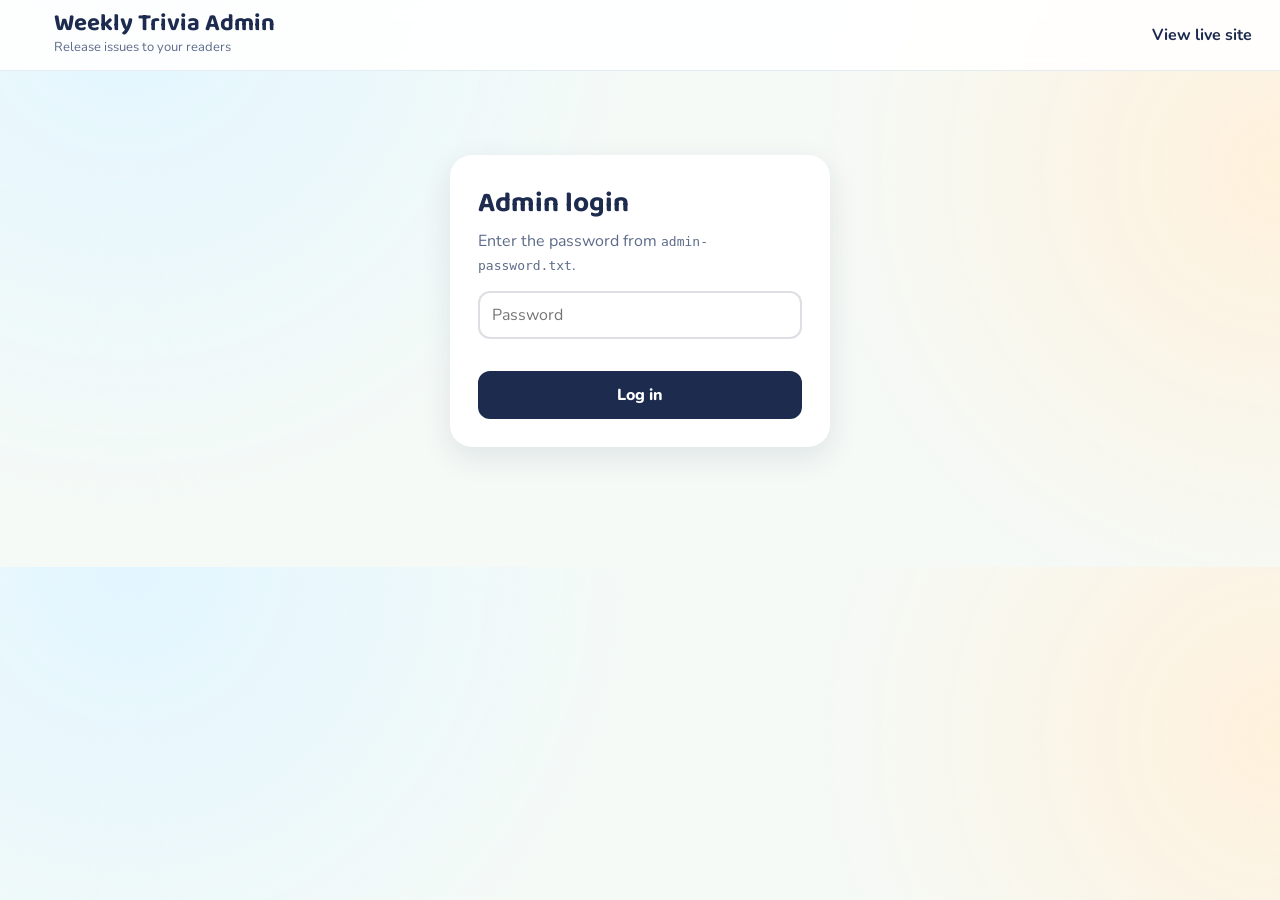
==== admin.html @ d984b7f2 "Add files via upload" ====
<!DOCTYPE html>
<html lang="en">
<head>
  <meta charset="UTF-8" />
  <meta name="viewport" content="width=device-width, initial-scale=1.0" />
  <meta name="robots" content="noindex" />
  <title>Admin | The Weekly Trivia</title>
  <link rel="preconnect" href="https://fonts.googleapis.com" />
  <link href="https://fonts.googleapis.com/css2?family=Baloo+2:wght@600;800&family=Nunito:wght@400;700;800&display=swap" rel="stylesheet" />
  <link rel="stylesheet" href="styles.css" />
  <style>
    .admin { max-width: 980px; margin: 0 auto; padding: 24px 20px 60px; }
    .login { max-width: 380px; margin: 60px auto; background: #fff; padding: 28px; border-radius: 22px; box-shadow: 0 10px 30px rgba(29,43,79,.1); }
    .login h2 { font-size: 28px; }
    .login input { width: 100%; font: inherit; padding: 10px 12px; border-radius: 12px; border: 2px solid rgba(29,43,79,.15); margin: 14px 0 10px; }
    .btn { font: inherit; font-weight: 800; padding: 10px 16px; border-radius: 12px; border: 2px solid var(--ink); background: #fff; color: var(--ink); cursor: pointer; text-decoration: none; display: inline-block; }
    .btn.primary { background: var(--ink); color: #fff; }
    .btn.go { background: #22b573; border-color: #22b573; color: #fff; }
    .btn.warn { border-color: #ef4f5f; color: #ef4f5f; }
    .btn:disabled { opacity: .5; cursor: not-allowed; }
    .err { color: #ef4f5f; font-weight: 700; min-height: 1.4em; margin: 0; }
    .hero-card { background: linear-gradient(135deg, #1d2b4f, #344a85); color: #fff; border-radius: 22px; padding: 24px 26px; display: flex; gap: 20px; align-items: center; flex-wrap: wrap; }
    .hero-card h2 { font-size: 26px; }
    .hero-card p { margin: 4px 0 0; opacity: .9; }
    .hero-card .btn.go { font-size: 18px; padding: 14px 22px; margin-left: auto; }
    .list { display: grid; gap: 12px; margin-top: 24px; }
    .row { display: grid; grid-template-columns: 8px 1fr auto; gap: 16px; align-items: center; background: #fff; border-radius: 16px; padding: 14px 18px 14px 0; box-shadow: 0 4px 14px rgba(29,43,79,.06); overflow: hidden; }
    .row .bar { align-self: stretch; background: var(--c); }
    .row h4 { font-family: "Baloo 2"; font-size: 19px; margin: 0; }
    .row small { color: var(--muted); font-weight: 700; }
    .row .bq { font-size: 13px; color: var(--muted); margin-top: 2px; }
    .row .actions { display: flex; gap: 8px; flex-wrap: wrap; justify-content: flex-end; }
    .row .actions .btn { padding: 7px 12px; font-size: 14px; }
    .chip { display: inline-block; font-size: 12px; font-weight: 800; padding: 2px 10px; border-radius: 999px; margin-left: 8px; vertical-align: middle; }
    .chip.live { background: #22b573; color: #fff; }
    .chip.rel { background: #e6f7ef; color: #16795f; }
    .chip.next { background: #ffd23f; color: var(--ink); }
    .chip.sched { background: #eef1f7; color: var(--muted); }
    .month { font-family: "Baloo 2"; font-size: 22px; margin: 18px 0 -2px; }
    @media (max-width: 640px) { .row { grid-template-columns: 8px 1fr; } .row .actions { grid-column: 2; justify-content: flex-start; } }
  </style>
</head>
<body>
  <header class="masthead">
    <div class="brand">
      <div class="brand-logos">
        <img src="images/fit-logo.png" alt="Fitness In Time" class="logo-fit" onerror="this.remove()" />
        <img src="images/clinical-tower-logo.png" alt="Clinical Tower" class="logo-ct" onerror="this.remove()" />
      </div>
      <div>
        <h1>Weekly Trivia Admin</h1>
        <p>Release issues to your readers</p>
      </div>
    </div>
    <nav><a href="index.html" target="_blank">View live site</a></nav>
    <button id="logout" class="export-btn hidden">Log out</button>
  </header>

  <main class="admin">
    <form id="login" class="login hidden">
      <h2>Admin login</h2>
      <p id="loginHint" style="color:var(--muted);margin:4px 0 0">Enter the password from <code>admin-password.txt</code>.</p>
      <input id="pw" type="password" placeholder="Password" autocomplete="current-password" required />
      <p id="loginErr" class="err"></p>
      <button class="btn primary" style="width:100%">Log in</button>
    </form>

    <section id="panel" class="hidden">
      <div id="hero" class="hero-card"></div>
      <div id="list" class="list"></div>
    </section>
  </main>

  <div id="toast" class="toast"></div>

  <script src="data.js"></script>
  <script src="admin.js"></script>
</body>
</html>
---- styles.css ----
:root {
  --theme: #16a085;
  --ink: #1d2b4f;
  --muted: #5d6b8a;
  --bg: #f5faf7;
  --card: #fff;
  --ok: #22b573;
  --bad: #ef4f5f;
  --radius: 18px;
  --palette-0: #fff2e5; --palette-1: #ffe9ee; --palette-2: #e6f7ef; --palette-3: #e7f2ff;
  --palette-4: #f1eaff; --palette-5: #fff6dd; --palette-6: #eaf8f0; --palette-7: #eef1f7;
}
* { box-sizing: border-box; }
body {
  margin: 0;
  font-family: "Nunito", system-ui, sans-serif;
  color: var(--ink);
  background: radial-gradient(circle at 10% 0%, #e2f6ff 0, transparent 40%),
              radial-gradient(circle at 100% 30%, #fff1dc 0, transparent 35%), var(--bg);
  line-height: 1.5;
}
h1, h2, h3 { font-family: "Baloo 2", sans-serif; margin: 0; }
main { max-width: 1100px; margin: 0 auto; padding: 0 20px 40px; }
.hidden { display: none !important; }

.preview-bar { background: #ffd23f; color: var(--ink); text-align: center; font-weight: 800; font-size: 14px; padding: 8px 16px; }

/* Masthead */
.masthead {
  position: sticky; top: 0; z-index: 10;
  display: flex; align-items: center; gap: 24px; flex-wrap: wrap;
  padding: 12px 28px; background: rgba(255,255,255,.9); backdrop-filter: blur(8px);
  border-bottom: 1px solid #e3ecf3;
}
.brand { display: flex; align-items: center; gap: 12px; margin-right: auto; }
.brand-mark {
  display: grid; place-items: center; width: 46px; height: 46px; border-radius: 14px;
  background: linear-gradient(135deg, var(--theme), #2d6cdf); color: #fff; font-weight: 800; font-size: 18px;
}
.brand-logos { display: flex; align-items: center; gap: 10px; padding-right: 12px; border-right: 2px solid #e3ecf3; }
.brand-logos:empty { display: none; }
.brand-logos .logo-fit { height: 52px; width: 52px; object-fit: contain; }
.brand-logos .logo-ct { height: 50px; max-width: 150px; object-fit: contain; }
.partners {
  display: flex; align-items: center; justify-content: center; gap: 28px; flex-wrap: wrap;
  padding: 18px 20px 26px; background: #fff; border-top: 1px solid #e3ecf3;
  color: var(--muted); font-weight: 800; font-size: 13px; text-transform: uppercase; letter-spacing: .5px;
}
.partners .logo-fit { height: 72px; }
.partners .logo-ct { height: 64px; }
.brand h1 { font-size: 24px; line-height: 1; }
.brand p { margin: 2px 0 0; font-size: 13px; color: var(--muted); }
nav { display: flex; gap: 18px; }
nav a { color: var(--ink); text-decoration: none; font-weight: 700; }
nav a:hover { color: var(--theme); }
.score-pill { background: var(--ink); color: #fff; padding: 6px 14px; border-radius: 999px; font-size: 14px; }

/* Reveal banner */
.reveal-banner {
  margin: 24px 0 0; padding: 22px 26px; border-radius: var(--radius);
  background: linear-gradient(120deg, #1d2b4f, #344a85); color: #fff;
  display: grid; grid-template-columns: auto 1fr; gap: 20px; align-items: center;
  animation: pop .5s ease;
}
.reveal-banner .badge {
  background: #ffd23f; color: var(--ink); font-weight: 800; border-radius: 14px; padding: 10px 14px;
  font-family: "Baloo 2"; text-align: center; line-height: 1.1;
}
.reveal-banner h3 { font-size: 20px; }
.reveal-banner .answer { display: inline-block; margin-top: 6px; background: var(--ok); padding: 3px 12px; border-radius: 999px; font-weight: 800; }
.reveal-banner .verdict { margin-top: 6px; opacity: .9; }

/* Issue hero */
.issue-hero {
  margin-top: 24px; padding: 34px 30px; border-radius: 26px; text-align: center; color: #fff;
  background: linear-gradient(135deg, var(--theme), color-mix(in srgb, var(--theme) 55%, #2d6cdf));
  position: relative; overflow: hidden;
}
.issue-hero::after {
  content: ""; position: absolute; inset: auto -60px -80px auto; width: 240px; height: 240px;
  border-radius: 50%; background: rgba(255,255,255,.12);
}
.issue-tag { background: rgba(255,255,255,.2); padding: 4px 14px; border-radius: 999px; font-weight: 700; font-size: 14px; }
.issue-hero h2 { font-size: clamp(34px, 6vw, 60px); line-height: 1.05; margin-top: 10px; text-shadow: 0 3px 0 rgba(0,0,0,.12); }
.issue-sub { display: inline-block; background: #ffd23f; color: var(--ink); font-weight: 800; padding: 4px 16px; border-radius: 10px; margin: 10px 0 0; }

.section-title { margin: 34px 0 14px; font-size: 16px; color: var(--muted); font-family: "Nunito"; font-weight: 700; }
.section-title span { font-family: "Baloo 2"; font-size: 30px; color: var(--ink); margin-right: 10px; }

/* Facts */
.facts-grid { display: grid; grid-template-columns: repeat(auto-fill, minmax(250px, 1fr)); gap: 18px; }
.fact-card {
  display: flex; flex-direction: column; gap: 12px; padding: 20px; border-radius: var(--radius);
  box-shadow: 0 6px 18px rgba(29,43,79,.08); border: 2px solid transparent; transition: transform .2s, border-color .2s;
}
.fact-card:hover { transform: translateY(-4px) rotate(-.4deg); }
.fact-top { display: flex; justify-content: space-between; align-items: center; gap: 8px; }
.fact-top .label { margin: 0; }
.tag { font-size: 12px; font-weight: 800; color: var(--theme); text-transform: uppercase; letter-spacing: .5px; }
.fact-body { display: flex; align-items: center; gap: 14px; flex: 1; }
.fact-img {
  flex: 0 0 84px; height: 84px; border-radius: 50%; background: rgba(255,255,255,.75);
  display: grid; place-items: center; overflow: hidden; box-shadow: inset 0 0 0 3px rgba(255,255,255,.9);
  transition: transform .3s;
}
.fact-img svg { width: 70px; height: 70px; }
.fact-img img { width: 100%; height: 100%; object-fit: cover; }
.fact-card:hover .fact-img { transform: scale(1.08); }

/* ---- Hover animations for fun-fact illustrations ---- */
.ic, .ic * { transform-box: fill-box; transform-origin: center; }
.fact-card:hover .ic, .fact-card:hover .ic * { animation-iteration-count: infinite; animation-timing-function: ease-in-out; }

/* Whole-illustration motions */
.fact-card:hover .ic-laughter     { animation: laugh .45s infinite; }
.fact-card:hover .ic-heart        { animation: heartbeat 1s infinite; }
.fact-card:hover .ic-walking      { animation: step .6s infinite; }
.fact-card:hover .ic-hydration    { animation: wobble 1.2s infinite; }
.fact-card:hover .ic-strength     { animation: lift .9s infinite; }
.fact-card:hover .ic-sleep        { animation: rock 2s infinite; }
.fact-card:hover .ic-stretching   { animation: sway 1.4s infinite; transform-origin: 50% 100%; }
.fact-card:hover .ic-nuts         { animation: wiggle .5s infinite; }
.fact-card:hover .ic-fruit        { animation: swing 1.2s infinite; transform-origin: 20% 20%; }
.fact-card:hover .ic-vitamins     { animation: hop .7s infinite; }
.fact-card:hover .ic-energy       { animation: zap .6s infinite; }
.fact-card:hover .ic-nature       { animation: sway 2s infinite; transform-origin: 50% 100%; }
.fact-card:hover .ic-breathing    { animation: breathe 2.4s infinite; }
.fact-card:hover .ic-focus        { animation: pulse 1s infinite; }
.fact-card:hover .ic-routine      { animation: ring .35s infinite; }
.fact-card:hover .ic-avocado      { animation: wiggle .7s infinite; }
.fact-card:hover .ic-yogurt       { animation: hop 1s infinite; }
.fact-card:hover .ic-berries      { animation: hop .6s infinite; }
.fact-card:hover .ic-music        { animation: groove .6s infinite; }
.fact-card:hover .ic-meditation   { animation: float 2.4s infinite; }
.fact-card:hover .ic-temperature  { animation: shiver .15s infinite; }
.fact-card:hover .ic-dreams       { animation: float 2s infinite; }
.fact-card:hover .ic-memory       { animation: pulse 1.2s infinite; }
.fact-card:hover .ic-salt         { animation: shake-salt .5s infinite; transform-origin: 50% 20%; }
.fact-card:hover .ic-fish         { animation: swim .8s infinite; }
.fact-card:hover .ic-broccoli     { animation: hop .7s infinite; }
.fact-card:hover .ic-bottle       { animation: slosh .8s infinite; transform-origin: 50% 100%; }
.fact-card:hover .ic-orange       { animation: roll 1.6s infinite; }
.fact-card:hover .ic-snowflake    { animation: spin 3s linear infinite; }
.fact-card:hover .ic-eye          { animation: blink 2s infinite; }
.fact-card:hover .ic-carrot       { animation: wiggle .6s infinite; }
.fact-card:hover .ic-gift         { animation: gift-jump .8s infinite; }
.fact-card:hover .ic-calendar     { animation: hop 1s infinite; }
.fact-card:hover .ic-default      { animation: glow 1s infinite; }

/* Moving parts */
.fact-card:hover .ic-laughter path[fill="#5ec5ff"]   { animation: tear .9s infinite; }
.fact-card:hover .ic-hydration path[fill="#2d8fdf"]  { animation: drip 1.2s infinite; }
.fact-card:hover .ic-sleep text                      { animation: zfloat 1.8s infinite; }
.fact-card:hover .ic-sleep text:nth-of-type(2)       { animation-delay: .3s; }
.fact-card:hover .ic-sleep text:nth-of-type(3)       { animation-delay: .6s; }
.fact-card:hover .ic-naps text                       { animation: zfloat 1.8s infinite; }
.fact-card:hover .ic-movement path[stroke="#ef4f5f"] { animation: spin 1.5s linear infinite; transform-origin: 0% 100%; }
.fact-card:hover .ic-gratitude path[fill="#ef4f5f"],
.fact-card:hover .ic-friends path[fill="#ef4f5f"]    { animation: heartbeat .9s infinite; }
.fact-card:hover .ic-screens path[stroke="#2d6cdf"]  { animation: blinkrays .6s infinite; }
.fact-card:hover .ic-popcorn > g:first-of-type circle { animation: pop .5s infinite; }
.fact-card:hover .ic-popcorn > g:first-of-type circle:nth-child(2n) { animation-delay: .25s; }
.fact-card:hover .ic-music path[stroke="#ef4f5f"],
.fact-card:hover .ic-music circle[fill="#ef4f5f"]    { animation: notes .8s infinite; }
.fact-card:hover .ic-sunlight circle                 { animation: rise 2s infinite; }
.fact-card:hover .ic-sunlight > g                    { animation: blinkrays 1s infinite; }
.fact-card:hover .ic-caffeine path:first-of-type,
.fact-card:hover .ic-tea path:first-of-type          { animation: steam 1.4s infinite; }
.fact-card:hover .ic-bath > g,
.fact-card:hover .ic-soap > g                        { animation: bubbles 1.6s infinite; }
.fact-card:hover .ic-dreams path[fill="#ffd23f"],
.fact-card:hover .ic-memory path[fill="#ffd23f"],
.fact-card:hover .ic-sugar path[fill="#ffd23f"]      { animation: twinkle 1s infinite; }
.fact-card:hover .ic-calendar path[stroke="#22b573"] { animation: pop .8s infinite; }
.fact-card:hover .ic-yogurt path[stroke="#8a94a8"],
.fact-card:hover .ic-yogurt ellipse                  { animation: dip 1s infinite; }

@keyframes laugh { 0%,100% { transform: rotate(0) translateY(0); } 25% { transform: rotate(-9deg) translateY(-3px); } 75% { transform: rotate(9deg) translateY(-3px); } }
@keyframes tear { 0% { transform: translateY(0); opacity: 1; } 100% { transform: translateY(14px); opacity: 0; } }
@keyframes heartbeat { 0%,100% { transform: scale(1); } 15% { transform: scale(1.18); } 30% { transform: scale(1); } 45% { transform: scale(1.12); } }
@keyframes step { 0%,100% { transform: rotate(0) translateY(0); } 50% { transform: rotate(-10deg) translateY(-6px); } }
@keyframes wobble { 0%,100% { transform: rotate(0); } 25% { transform: rotate(-6deg); } 75% { transform: rotate(6deg); } }
@keyframes drip { 0% { transform: translateY(-4px); opacity: 0; } 30% { opacity: 1; } 100% { transform: translateY(10px); opacity: 0; } }
@keyframes lift { 0%,100% { transform: translateY(6px); } 50% { transform: translateY(-8px); } }
@keyframes rock { 0%,100% { transform: rotate(-10deg); } 50% { transform: rotate(10deg); } }
@keyframes zfloat { 0% { transform: translate(0, 4px); opacity: 0; } 40% { opacity: 1; } 100% { transform: translate(6px, -10px); opacity: 0; } }
@keyframes sway { 0%,100% { transform: rotate(-8deg); } 50% { transform: rotate(8deg); } }
@keyframes wiggle { 0%,100% { transform: rotate(0); } 25% { transform: rotate(-12deg); } 75% { transform: rotate(12deg); } }
@keyframes swing { 0%,100% { transform: rotate(-10deg); } 50% { transform: rotate(10deg); } }
@keyframes hop { 0%,100% { transform: translateY(0) scale(1, 1); } 40% { transform: translateY(-9px) scale(.96, 1.04); } 80% { transform: translateY(0) scale(1.05, .95); } }
@keyframes zap { 0%,100% { transform: scale(1); opacity: 1; } 50% { transform: scale(1.15); opacity: .6; } }
@keyframes breathe { 0%,100% { transform: scale(.92); } 50% { transform: scale(1.08); } }
@keyframes pulse { 0%,100% { transform: scale(1); } 50% { transform: scale(1.12); } }
@keyframes ring { 0%,100% { transform: rotate(-8deg); } 50% { transform: rotate(8deg); } }
@keyframes groove { 0%,100% { transform: rotate(-6deg) translateY(0); } 50% { transform: rotate(6deg) translateY(-3px); } }
@keyframes notes { 0%,100% { transform: translateY(0); } 50% { transform: translateY(-5px); } }
@keyframes float { 0%,100% { transform: translateY(3px); } 50% { transform: translateY(-6px); } }
@keyframes shiver { 0%,100% { transform: translateX(-1.5px); } 50% { transform: translateX(1.5px); } }
@keyframes shake-salt { 0%,100% { transform: rotate(150deg); } 50% { transform: rotate(170deg); } }
@keyframes swim { 0%,100% { transform: translateX(-4px) rotate(-5deg); } 50% { transform: translateX(4px) rotate(5deg); } }
@keyframes slosh { 0%,100% { transform: rotate(-12deg); } 50% { transform: rotate(12deg); } }
@keyframes roll { 0% { transform: translateX(-6px) rotate(0); } 50% { transform: translateX(6px) rotate(180deg); } 100% { transform: translateX(-6px) rotate(360deg); } }
@keyframes spin { to { transform: rotate(360deg); } }
@keyframes blink { 0%,40%,50%,100% { transform: scaleY(1); } 45% { transform: scaleY(.1); } }
@keyframes gift-jump { 0%,100% { transform: translateY(0) rotate(0); } 30% { transform: translateY(-8px) rotate(-8deg); } 60% { transform: translateY(-4px) rotate(8deg); } }
@keyframes glow { 0%,100% { filter: drop-shadow(0 0 0 #ffd23f); } 50% { filter: drop-shadow(0 0 8px #ffd23f); } }
@keyframes blinkrays { 0%,100% { opacity: 1; } 50% { opacity: .2; } }
@keyframes pop { 0%,100% { transform: scale(1); } 50% { transform: scale(1.3) translateY(-3px); } }
@keyframes rise { 0%,100% { transform: translateY(6px); } 50% { transform: translateY(-4px); } }
@keyframes steam { 0% { transform: translateY(4px); opacity: 0; } 50% { opacity: 1; } 100% { transform: translateY(-8px); opacity: 0; } }
@keyframes bubbles { 0% { transform: translateY(4px) scale(.9); opacity: .4; } 50% { opacity: 1; } 100% { transform: translateY(-8px) scale(1.05); opacity: .4; } }
@keyframes twinkle { 0%,100% { transform: scale(1) rotate(0); opacity: 1; } 50% { transform: scale(1.4) rotate(45deg); opacity: .6; } }
@keyframes dip { 0%,100% { transform: translateY(0); } 50% { transform: translateY(6px); } }

@media (prefers-reduced-motion: reduce) {
  .fact-card:hover .ic, .fact-card:hover .ic * { animation: none !important; }
}
.fact-card p { margin: 0; font-size: 16px; flex: 1; }
.fact-card p b { color: var(--theme); }
.options { display: grid; gap: 8px; margin-top: auto; }
.opt {
  font: inherit; font-weight: 700; text-align: left; padding: 8px 12px; border-radius: 12px;
  border: 2px solid rgba(29,43,79,.12); background: #fff; cursor: pointer; transition: .15s;
}
.opt:hover:not(:disabled) { border-color: var(--theme); transform: translateX(3px); }
.opt:disabled { cursor: default; }
.opt.correct { background: var(--ok); color: #fff; border-color: var(--ok); }
.opt.wrong { background: var(--bad); color: #fff; border-color: var(--bad); }
.label {
  align-self: flex-start; background: var(--bad); color: #fff; font-weight: 800; font-size: 13px;
  padding: 3px 12px; border-radius: 8px; margin-bottom: 10px;
}

/* Bonus */
.bonus {
  margin-top: 34px; padding: 26px; border-radius: 24px; background: #fff;
  border: 3px dashed #ffd23f; display: grid; grid-template-columns: 1fr 1fr; gap: 24px; align-items: center;
}
.bonus.spotlight { animation: spotlight 1s ease 3; }
@keyframes spotlight { 50% { box-shadow: 0 0 0 10px rgba(255,210,63,.6); transform: scale(1.01); } }
.bonus .bonus-head { display: inline-block; background: #ffd23f; font-family: "Baloo 2"; font-weight: 800; font-size: 24px; padding: 2px 16px; border-radius: 10px; }
.bonus h3 { font-size: 24px; margin-top: 12px; }
.bonus p { color: var(--muted); margin: 6px 0 0; }
.bonus .options { grid-template-columns: 1fr 1fr; }
.bonus .opt.picked { background: var(--ink); color: #fff; border-color: var(--ink); }
.lock-note { grid-column: 1 / -1; margin: 0; font-weight: 700; color: var(--theme) !important; }
.countdown { display: flex; gap: 10px; margin-top: 14px; }
.countdown div { background: var(--ink); color: #fff; border-radius: 12px; padding: 6px 10px; text-align: center; min-width: 58px; }
.countdown b { display: block; font-family: "Baloo 2"; font-size: 22px; line-height: 1; }
.countdown small { font-size: 11px; opacity: .8; }

.quote {
  margin: 34px auto 0; max-width: 760px; background: var(--ink); color: #fff; text-align: center;
  font-size: clamp(18px, 2.4vw, 24px); font-weight: 800; font-style: italic; padding: 22px 30px; border-radius: 20px;
}

/* Next up */
.next-up {
  margin-top: 34px; padding: 22px 26px; border-radius: var(--radius); background: #fff;
  display: flex; align-items: center; gap: 18px; flex-wrap: wrap; box-shadow: 0 6px 18px rgba(29,43,79,.06);
}
.next-up h3 { font-size: 22px; }
.next-up p { margin: 0; color: var(--muted); }
.next-up .lock { font-family: "Baloo 2"; font-weight: 800; background: #eef1f7; padding: 10px 16px; border-radius: 14px; }

/* Archive */
.archive-list { display: grid; grid-template-columns: repeat(auto-fill, minmax(230px, 1fr)); gap: 16px; }
.archive-item {
  text-align: left; font: inherit; border: 0; cursor: pointer; padding: 18px; border-radius: var(--radius);
  background: #fff; box-shadow: 0 6px 18px rgba(29,43,79,.06); border-top: 6px solid var(--c); transition: .2s;
}
.archive-item:hover { transform: translateY(-3px); }
.archive-item.active { outline: 3px solid var(--c); }
.archive-item small { color: var(--muted); font-weight: 700; }
.archive-item h4 { font-family: "Baloo 2"; font-size: 20px; margin: 4px 0; }
.archive-item .meta { font-size: 14px; color: var(--muted); }

/* Footer tips */
.tips {
  display: flex; justify-content: center; gap: 12px; flex-wrap: wrap; padding: 26px 20px;
  background: #e6f7ef; border-top: 1px solid #d3ecdf;
}
.tips span { background: #fff; padding: 8px 16px; border-radius: 999px; font-weight: 800; font-size: 14px; }

.toast {
  position: fixed; bottom: 24px; left: 50%; transform: translate(-50%, 120px);
  background: var(--ink); color: #fff; padding: 12px 22px; border-radius: 14px; font-weight: 800;
  transition: transform .3s; z-index: 50;
}
.toast.show { transform: translate(-50%, 0); }

/* Export */
.export-btn {
  font: inherit; font-weight: 800; font-size: 14px; cursor: pointer; padding: 7px 14px; border-radius: 999px;
  background: #ffd23f; color: var(--ink); border: 0; transition: .15s;
}
.export-btn:hover { transform: translateY(-1px); box-shadow: 0 4px 10px rgba(0,0,0,.12); }
.export-dialog {
  width: min(920px, 94vw); max-height: 90vh; padding: 0; border: 0; border-radius: 22px; color: var(--ink);
  box-shadow: 0 20px 60px rgba(0,0,0,.3);
}
.export-dialog::backdrop { background: rgba(29,43,79,.55); backdrop-filter: blur(3px); }
.exp-head { display: flex; justify-content: space-between; align-items: center; padding: 16px 22px; border-bottom: 1px solid #e3ecf3; }
.exp-head h3 { font-size: 22px; }
.exp-close { border: 0; background: none; font-size: 28px; cursor: pointer; color: var(--muted); line-height: 1; }
.exp-body { display: grid; grid-template-columns: 300px 1fr; gap: 22px; padding: 20px 22px; }
.exp-label { display: block; font-weight: 800; margin: 0 0 6px; }
.exp-seg { display: flex; gap: 8px; }
.exp-seg label { flex: 1; }
.exp-seg input { display: none; }
.exp-seg span {
  display: block; text-align: center; padding: 8px; border-radius: 12px; font-weight: 800; cursor: pointer;
  border: 2px solid rgba(29,43,79,.15);
}
.exp-seg input:checked + span { background: var(--theme); border-color: var(--theme); color: #fff; }
#expRes { width: 100%; font: inherit; font-weight: 700; padding: 8px 10px; border-radius: 12px; border: 2px solid rgba(29,43,79,.15); }
.exp-hint { font-size: 12.5px; color: var(--muted); margin: 6px 0 18px; }
.exp-info { font-weight: 800; color: var(--theme); margin: 0 0 10px; min-height: 1.5em; }
.exp-actions { display: flex; gap: 8px; flex-wrap: wrap; }
.exp-actions button {
  flex: 1 1 auto; white-space: nowrap; font: inherit; font-weight: 800; padding: 9px 12px; border-radius: 12px; cursor: pointer;
  border: 2px solid var(--ink); background: #fff; color: var(--ink);
}
.exp-actions button.primary { background: var(--ink); color: #fff; }
.exp-actions button:disabled { opacity: .5; cursor: wait; }
.exp-link { display: block; font-size: 12.5px; font-weight: 700; color: var(--theme); word-break: break-all; }
.exp-warn { font-size: 12.5px; background: #fff6dd; border-left: 4px solid #ffd23f; padding: 8px 10px; border-radius: 8px; margin: 0; }
.exp-preview {
  background: #eef1f7; border-radius: 16px; padding: 14px; overflow: auto; max-height: calc(90vh - 120px);
  display: flex; justify-content: center; align-items: flex-start;
}
.exp-preview img { width: 100%; max-width: 420px; border-radius: 8px; box-shadow: 0 6px 18px rgba(0,0,0,.12); }

.confetti { position: fixed; top: -10px; width: 10px; height: 14px; z-index: 40; pointer-events: none; animation: fall linear forwards; }
@keyframes fall { to { transform: translateY(105vh) rotate(720deg); } }
@keyframes pop { from { transform: scale(.96); opacity: 0; } }

@media (max-width: 720px) {
  .bonus { grid-template-columns: 1fr; }
  nav { display: none; }
  .reveal-banner { grid-template-columns: 1fr; }
  .exp-body { grid-template-columns: 1fr; }
  .brand-logos .logo-ct { display: none; }
}
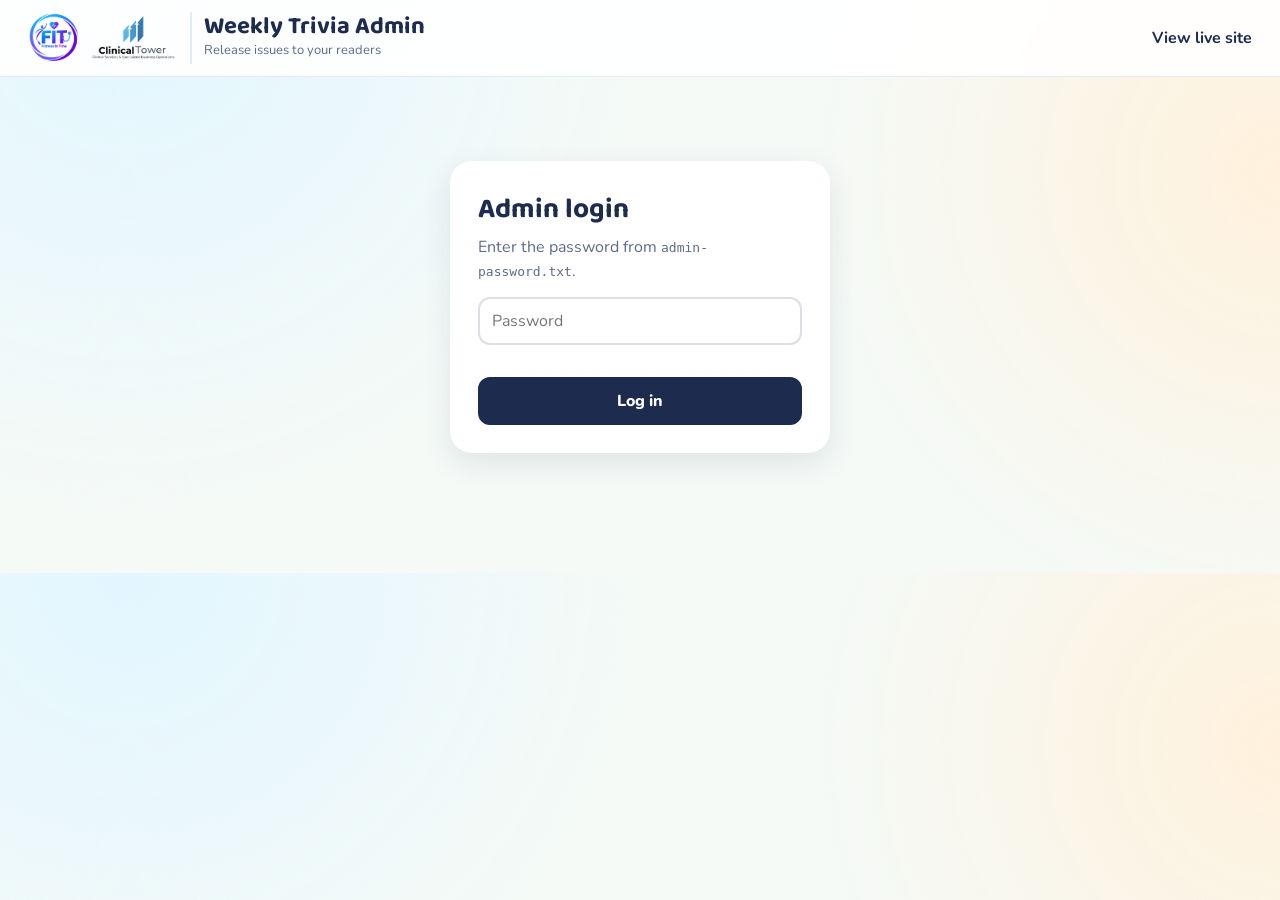
==== commit 203bce85: "Add files via upload" ====
--- a/admin.html
+++ b/admin.html
@@ -37,6 +37,42 @@
     .chip.next { background: #ffd23f; color: var(--ink); }
     .chip.sched { background: #eef1f7; color: var(--muted); }
     .month { font-family: "Baloo 2"; font-size: 22px; margin: 18px 0 -2px; }
+    .hero-actions { display: flex; gap: 10px; flex-wrap: wrap; margin-left: auto; align-items: center; }
+    .hero-card .btn.ghost { background: transparent; color: #fff; border-color: #fff; }
+    .row .actions .btn.icon { width: 36px; padding: 7px 0; text-align: center; font-size: 16px; line-height: 1; }
+    .add-issue { margin-top: 10px; border-style: dashed; padding: 14px; font-size: 16px; }
+    .add-issue:hover { background: #fff; border-color: #22b573; color: #22b573; }
+
+    /* Editor */
+    .edit-dlg { width: min(900px, 96vw); max-height: 92vh; padding: 0; border: 0; border-radius: 22px; color: var(--ink); box-shadow: 0 20px 60px rgba(0,0,0,.3); }
+    .edit-dlg::backdrop { background: rgba(29,43,79,.55); backdrop-filter: blur(3px); }
+    .edit-dlg form { display: flex; flex-direction: column; max-height: 92vh; }
+    .ed-head, .ed-foot { display: flex; align-items: center; gap: 10px; padding: 14px 22px; border-bottom: 1px solid #e3ecf3; }
+    .ed-foot { border-bottom: 0; border-top: 1px solid #e3ecf3; justify-content: flex-end; }
+    .ed-head h3 { font-size: 22px; margin-right: auto; }
+    .ed-body { overflow: auto; padding: 18px 22px; }
+    .ed-body h4 { font-family: "Baloo 2"; font-size: 19px; margin: 20px 0 8px; }
+    .ed-body h4:first-child { margin-top: 0; }
+    .ed-grid { display: grid; grid-template-columns: 1fr 1fr; gap: 12px; }
+    .ed-grid .full { grid-column: 1 / -1; }
+    .ed-body label { display: block; font-weight: 800; font-size: 13px; }
+    .ed-body input, .ed-body select, .ed-body textarea { width: 100%; font: inherit; font-size: 14px; padding: 8px 10px; border-radius: 10px; border: 2px solid rgba(29,43,79,.15); margin-top: 4px; background: #fff; }
+    .ed-body input[type=color] { height: 40px; padding: 2px; }
+    .ed-body input:disabled { background: #eef1f7; color: var(--muted); }
+    .ed-body textarea { resize: vertical; }
+    .ed-hint { font-size: 12.5px; color: var(--muted); margin: 0 0 8px; }
+    .fact-row { display: grid; grid-template-columns: 26px 56px 1fr; gap: 10px; align-items: center; padding: 10px; border-radius: 14px; background: #f5f8fc; margin-bottom: 8px; }
+    .fr-num { font-family: "Baloo 2"; font-weight: 800; color: var(--muted); }
+    .fr-icon { width: 56px; height: 56px; border-radius: 50%; background: #fff; display: grid; place-items: center; }
+    .fr-icon svg { width: 44px; height: 44px; }
+    .fr-top { display: grid; grid-template-columns: 1fr 1fr; gap: 8px; }
+    .fr-top input, .fr-top select { margin-top: 0; }
+    .opt-grid { display: grid; grid-template-columns: 1fr 1fr; gap: 8px; }
+    .opt-grid label { display: flex; align-items: center; gap: 8px; font-weight: 700; }
+    .opt-grid input[type=radio] { width: auto; margin: 0; accent-color: #22b573; }
+    .opt-grid input[type=text] { margin: 0; }
+    .rel-note { background: #fff6dd; border-left: 4px solid #ffd23f; padding: 8px 12px; border-radius: 8px; font-size: 13px; margin: 0 0 14px; }
+    @media (max-width: 640px) { .ed-grid, .fr-top, .opt-grid { grid-template-columns: 1fr; } .fact-row { grid-template-columns: 1fr; } }
     @media (max-width: 640px) { .row { grid-template-columns: 8px 1fr; } .row .actions { grid-column: 2; justify-content: flex-start; } }
   </style>
 </head>
@@ -71,9 +107,55 @@
     </section>
   </main>
 
+  <dialog id="editDlg" class="edit-dlg">
+    <form id="editForm" novalidate>
+      <div class="ed-head">
+        <h3 id="edTitleBar">Edit issue</h3>
+        <button type="button" id="edClose" class="exp-close" aria-label="Close">&times;</button>
+      </div>
+      <div class="ed-body">
+        <p id="edReleasedNote" class="rel-note hidden">This issue is already released. Changes will show to readers right away. The date can't be changed.</p>
+
+        <h4>Issue details</h4>
+        <div class="ed-grid">
+          <label class="full">Title<input name="etitle" required maxlength="60" placeholder="e.g. Heart Health" /></label>
+          <label>Subtitle<input name="esub" maxlength="60" placeholder="e.g. Love Your Heart!" /></label>
+          <label>Planned date<input name="edate" type="date" required /></label>
+          <label>Theme color<input name="etheme" type="color" /></label>
+          <label>Quote<input name="equote" maxlength="160" placeholder="Inspirational quote" /></label>
+        </div>
+
+        <h4>Fun facts (up to 8)</h4>
+        <p class="ed-hint">The picture is chosen automatically from the topic, or pick one from the list. Wrap words in <code>&lt;b&gt;...&lt;/b&gt;</code> to highlight them.</p>
+        <div id="edFacts"></div>
+
+        <h4>Bonus Trivia</h4>
+        <div class="ed-grid">
+          <label class="full">Question<input name="bq" required maxlength="160" /></label>
+          <div class="full">
+            <p class="ed-hint" style="margin:0 0 6px"><b>Choices:</b> select the circle next to the correct answer.</p>
+            <div class="opt-grid">
+              <label><input type="radio" name="banswer" value="0" /> A <input type="text" name="bo0" required maxlength="40" /></label>
+              <label><input type="radio" name="banswer" value="1" /> B <input type="text" name="bo1" required maxlength="40" /></label>
+              <label><input type="radio" name="banswer" value="2" /> C <input type="text" name="bo2" required maxlength="40" /></label>
+              <label><input type="radio" name="banswer" value="3" /> D <input type="text" name="bo3" required maxlength="40" /></label>
+            </div>
+          </div>
+          <label class="full">Explanation (shown when the answer is revealed)<input name="bexplain" maxlength="200" /></label>
+        </div>
+      </div>
+      <div class="ed-foot">
+        <p id="edErr" class="err" style="margin-right:auto"></p>
+        <button type="button" class="btn" id="edCancel">Cancel</button>
+        <button type="submit" class="btn primary" id="edSave">Save</button>
+      </div>
+    </form>
+  </dialog>
+
   <div id="toast" class="toast"></div>
 
   <script src="data.js"></script>
+  <script src="icons.js"></script>
   <script src="admin.js"></script>
 </body>
 </html>
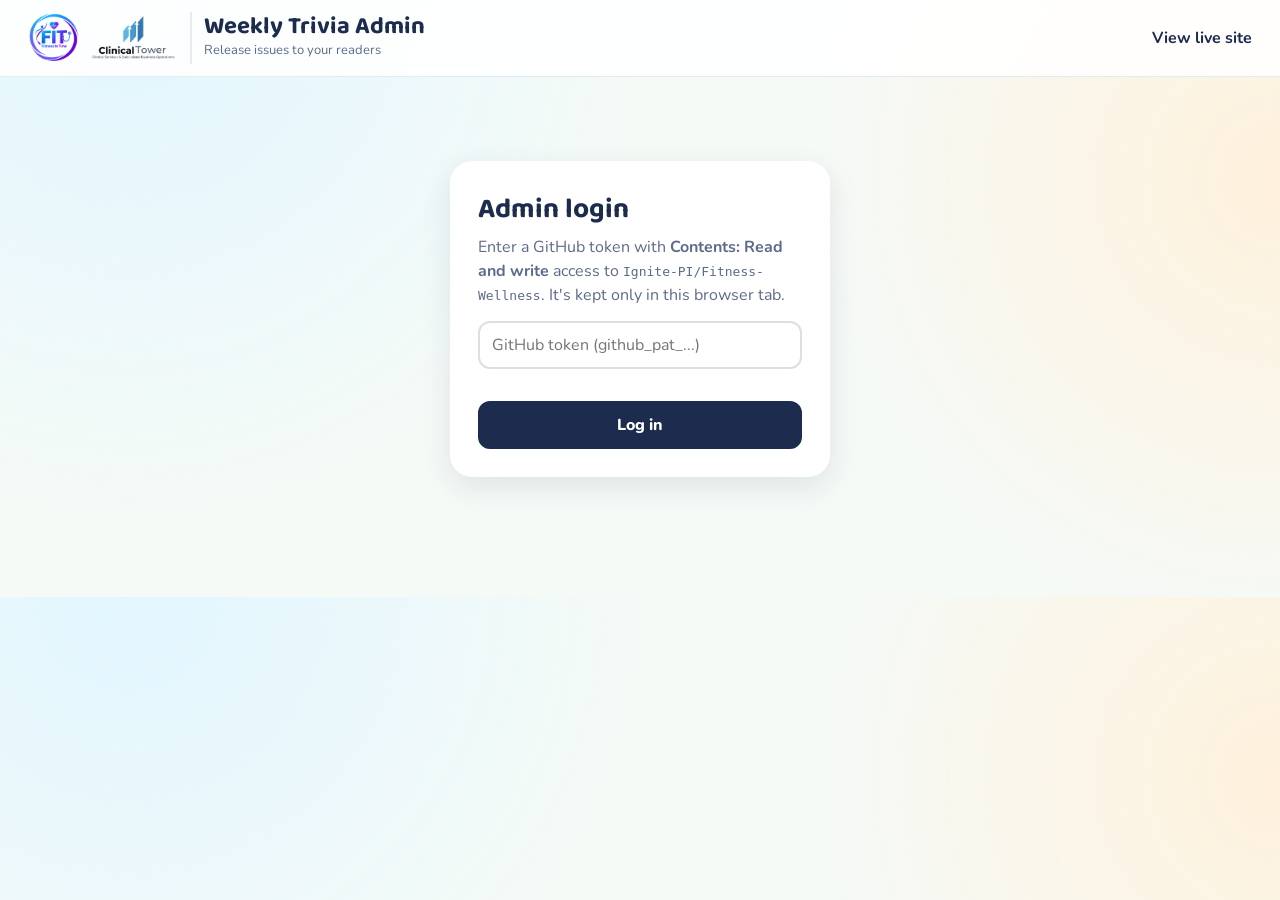
==== commit 00f636dd: "Add files via upload" ====
--- a/admin.html
+++ b/admin.html
@@ -7,7 +7,7 @@
   <title>Admin | The Weekly Trivia</title>
   <link rel="preconnect" href="https://fonts.googleapis.com" />
   <link href="https://fonts.googleapis.com/css2?family=Baloo+2:wght@600;800&family=Nunito:wght@400;700;800&display=swap" rel="stylesheet" />
-  <link rel="stylesheet" href="styles.css" />
+  <link rel="stylesheet" href="styles.css?v=20261029" />
   <style>
     .admin { max-width: 980px; margin: 0 auto; padding: 24px 20px 60px; }
     .login { max-width: 380px; margin: 60px auto; background: #fff; padding: 28px; border-radius: 22px; box-shadow: 0 10px 30px rgba(29,43,79,.1); }
@@ -42,6 +42,79 @@
     .row .actions .btn.icon { width: 36px; padding: 7px 0; text-align: center; font-size: 16px; line-height: 1; }
     .add-issue { margin-top: 10px; border-style: dashed; padding: 14px; font-size: 16px; }
     .add-issue:hover { background: #fff; border-color: #22b573; color: #22b573; }
+
+    /* Results */
+    .ok { color: #16955f; }
+    .bad { color: #e0435a; }
+    .res-top { display: flex; align-items: center; gap: 12px; flex-wrap: wrap; margin-top: 16px; padding: 14px 18px; background: #fff; border-radius: 16px; box-shadow: 0 4px 14px rgba(29,43,79,.06); font-size: 14px; }
+    .res-top > div:first-child { flex: 1; min-width: 240px; }
+    .res-actions { display: flex; gap: 8px; flex-wrap: wrap; }
+    .res-actions .btn { padding: 7px 12px; font-size: 14px; }
+    .btn.res { border-color: #2d6cdf; color: #2d6cdf; }
+    .stats { display: flex; gap: 12px; margin-top: 4px; font-size: 13px; font-weight: 800; color: var(--ink); }
+    .chip.wrong { background: #ffe9ee; color: #e0435a; margin: 0; }
+    .res-table .chip { margin: 0; }
+    .res-q { font-family: "Baloo 2"; font-size: 20px; margin: 0 0 14px; }
+    .res-cards { display: grid; grid-template-columns: repeat(3, 1fr); gap: 12px; }
+    .res-cards div { background: #f5f8fc; border-radius: 14px; padding: 14px; text-align: center; }
+    .res-cards b { display: block; font-family: "Baloo 2"; font-size: 34px; line-height: 1; }
+    .res-cards span { font-size: 13px; font-weight: 800; color: var(--muted); }
+    .res-cards .ok b { color: #16955f; } .res-cards .bad b { color: #e0435a; }
+    .res-bars { display: grid; gap: 8px; margin: 18px 0; }
+    .res-bar { display: grid; grid-template-columns: 200px 1fr 40px; gap: 10px; align-items: center; font-weight: 700; font-size: 14px; }
+    .res-bar .track { height: 14px; background: #eef1f7; border-radius: 99px; overflow: hidden; }
+    .res-bar .track span { display: block; height: 100%; background: #9aa6bf; border-radius: 99px; }
+    .res-bar.right .track span { background: #22b573; }
+    .res-bar.right .lbl { color: #16955f; }
+    .res-bar .num { text-align: right; font-weight: 800; }
+    .res-table { width: 100%; border-collapse: collapse; font-size: 14px; }
+    .res-table th { text-align: left; color: var(--muted); font-size: 12px; text-transform: uppercase; padding: 8px; border-bottom: 2px solid #e3ecf3; }
+    .res-table td { padding: 8px; border-bottom: 1px solid #eef1f7; }
+    @media (max-width: 640px) { .res-bar { grid-template-columns: 1fr 40px; } .res-bar .track { grid-column: 1 / -1; grid-row: 2; } }
+
+    /* Tabs */
+    .tabs { display: flex; gap: 8px; margin-bottom: 16px; }
+    .tab { font: inherit; font-weight: 800; font-size: 16px; padding: 10px 20px; border-radius: 999px; border: 2px solid var(--ink); background: #fff; color: var(--ink); cursor: pointer; }
+    .tab.active { background: var(--ink); color: #fff; }
+
+    /* Newsletter editor */
+    .nle-dlg { width: min(980px, 96vw); }
+    .nle-check { display: flex !important; align-items: center; gap: 8px; font-weight: 700 !important; }
+    .nle-check input { width: auto !important; margin: 0 !important; }
+    .nle-cover { display: flex; align-items: center; gap: 12px; flex-wrap: wrap; }
+    .nle-cover img { width: 260px; height: 110px; object-fit: cover; border-radius: 12px; }
+    .nle-sections { display: grid; gap: 6px; }
+    .nle-sec { display: flex; justify-content: space-between; align-items: center; background: #f5f8fc; border-radius: 12px; padding: 6px 10px; }
+    .nle-sec .btn.icon, .nle-tools .btn.icon, .nle-card-head .btn.icon { width: 32px; padding: 5px 0; text-align: center; font-size: 15px; line-height: 1; }
+    .nle-card { background: #f5f8fc; border-radius: 14px; padding: 12px 14px; margin-bottom: 10px; }
+    .nle-card > label { margin-top: 8px; }
+    .nle-card-head { display: flex; justify-content: space-between; align-items: center; }
+    .nle-card-head span { display: flex; gap: 6px; }
+    .nle-photos { display: grid; grid-template-columns: repeat(auto-fill, minmax(150px, 1fr)); gap: 10px; margin-top: 6px; }
+    .nle-photo { background: #fff; border-radius: 12px; padding: 6px; display: grid; gap: 6px; }
+    .nle-photo img { width: 100%; aspect-ratio: 4 / 3; object-fit: cover; border-radius: 8px; }
+    .nle-photo input { margin: 0 !important; font-size: 12px !important; padding: 5px 8px !important; }
+    .nle-tools { display: flex; gap: 4px; justify-content: center; }
+    .nle-add-photo { display: grid !important; place-items: center; min-height: 140px; border: 2px dashed #9cc3ec; border-radius: 12px; color: #2d6cdf; font-weight: 800 !important; cursor: pointer; background: #fff; }
+    .nle-add-photo:hover { background: #e7f2ff; }
+    .nle-add { width: 100%; border-style: dashed; margin-bottom: 4px; }
+    .nle-winners { display: grid; gap: 8px; margin-bottom: 8px; }
+    .nle-winners div { display: grid; grid-template-columns: 30px 1fr 110px; gap: 8px; align-items: center; }
+    .nle-winners input { margin: 0 !important; }
+
+    /* Leaderboard */
+    .lb-podium { display: grid; grid-template-columns: repeat(3, 1fr); gap: 12px; margin: 6px 0 18px; }
+    .lb-podium div { border-radius: 16px; padding: 14px; text-align: center; background: #f5f8fc; }
+    .lb-podium span { display: block; font-family: "Baloo 2"; font-weight: 800; font-size: 22px; }
+    .lb-podium b { display: block; font-size: 15px; }
+    .lb-podium em { font-style: normal; font-weight: 800; color: var(--muted); }
+    .lb-podium .lb-p1 { background: #fff6dd; border: 2px solid #ffd23f; }
+    .lb-podium .lb-p2 { background: #eef1f7; border: 2px solid #c7d2e3; }
+    .lb-podium .lb-p3 { background: #fff2e5; border: 2px solid #f2b38a; }
+    .lb-scroll { overflow-x: auto; }
+    .lb-table th, .lb-table td { white-space: nowrap; }
+    .lb-cell { text-align: center; font-weight: 800; }
+    .lb-ok { color: #16955f; } .lb-bad { color: #e0435a; } .lb-pend { color: #e69500; } .lb-none { color: #c7d2e3; }
 
     /* Editor */
     .edit-dlg { width: min(900px, 96vw); max-height: 92vh; padding: 0; border: 0; border-radius: 22px; color: var(--ink); box-shadow: 0 20px 60px rgba(0,0,0,.3); }
@@ -102,10 +175,46 @@
     </form>
 
     <section id="panel" class="hidden">
-      <div id="hero" class="hero-card"></div>
-      <div id="list" class="list"></div>
+      <div class="tabs">
+        <button class="tab active" data-tab="triviaTab">Weekly Trivia</button>
+        <button class="tab" data-tab="nlTab">Newsletter</button>
+      </div>
+      <div id="triviaTab">
+        <div id="hero" class="hero-card"></div>
+        <div id="resBar" class="res-top"></div>
+        <div id="list" class="list"></div>
+      </div>
+      <div id="nlTab" class="hidden">
+        <div class="hero-card">
+          <div style="flex:1;min-width:240px">
+            <small style="opacity:.8;font-weight:800">MONTHLY NEWSLETTER</small>
+            <h2>Wellness Monthly</h2>
+            <p>Create and edit each month's newsletter: articles, photos, gallery, winners and announcements.</p>
+          </div>
+          <div class="hero-actions">
+            <a class="btn ghost" href="newsletter.html" target="_blank">View newsletter</a>
+            <button class="btn go" id="nlNew">+ New newsletter</button>
+          </div>
+        </div>
+        <div id="nlList" class="list"></div>
+      </div>
     </section>
   </main>
+
+  <dialog id="nlDlg" class="edit-dlg nle-dlg">
+    <form id="nlForm" novalidate>
+      <div class="ed-head">
+        <h3 id="nlEdTitle">Edit newsletter</h3>
+        <button type="button" id="nlClose" class="exp-close" aria-label="Close">&times;</button>
+      </div>
+      <div class="ed-body" id="nlEdBody"></div>
+      <div class="ed-foot">
+        <p id="nlErr" class="err" style="margin-right:auto"></p>
+        <button type="button" class="btn" id="nlCancel">Cancel</button>
+        <button type="submit" class="btn primary" id="nlSave">Save</button>
+      </div>
+    </form>
+  </dialog>
 
   <dialog id="editDlg" class="edit-dlg">
     <form id="editForm" novalidate>
@@ -152,10 +261,28 @@
     </form>
   </dialog>
 
+  <dialog id="resDlg" class="edit-dlg">
+    <form method="dialog">
+      <div class="ed-head">
+        <h3 id="resTitle">Results</h3>
+        <button class="exp-close" aria-label="Close">&times;</button>
+      </div>
+      <div class="ed-body" id="resBody"></div>
+      <div class="ed-foot">
+        <button type="button" class="btn" id="resRefresh">Refresh</button>
+        <button type="button" class="btn" id="resCsv">Download CSV</button>
+        <button class="btn primary">Close</button>
+      </div>
+    </form>
+  </dialog>
+
   <div id="toast" class="toast"></div>
 
-  <script src="data.js"></script>
-  <script src="icons.js"></script>
-  <script src="admin.js"></script>
+  <script src="data.js?v=20261029"></script>
+  <script src="config.js?v=20261029"></script>
+  <script src="icons.js?v=20261029"></script>
+  <script src="newsletters.js?v=20261029"></script>
+  <script src="admin.js?v=20261029"></script>
+  <script src="admin-newsletter.js?v=20261029"></script>
 </body>
 </html>
--- a/styles.css
+++ b/styles.css
@@ -242,6 +242,14 @@
 .bonus h3 { font-size: 24px; margin-top: 12px; }
 .bonus p { color: var(--muted); margin: 6px 0 0; }
 .bonus .options { grid-template-columns: 1fr 1fr; }
+.forms-note { font-size: 14px; background: #fff6dd; border-left: 4px solid #ffd23f; padding: 8px 10px; border-radius: 8px; }
+.forms-note a { color: var(--theme); font-weight: 800; }
+.name-field { display: block; margin-top: 14px; font-weight: 800; font-size: 14px; }
+.name-field input {
+  display: block; width: 100%; margin-top: 6px; font: inherit; font-weight: 700; padding: 9px 12px;
+  border-radius: 12px; border: 2px solid rgba(29,43,79,.15);
+}
+.name-field input:focus { outline: none; border-color: var(--theme); }
 .bonus .opt.picked { background: var(--ink); color: #fff; border-color: var(--ink); }
 .lock-note { grid-column: 1 / -1; margin: 0; font-weight: 700; color: var(--theme) !important; }
 .countdown { display: flex; gap: 10px; margin-top: 14px; }
